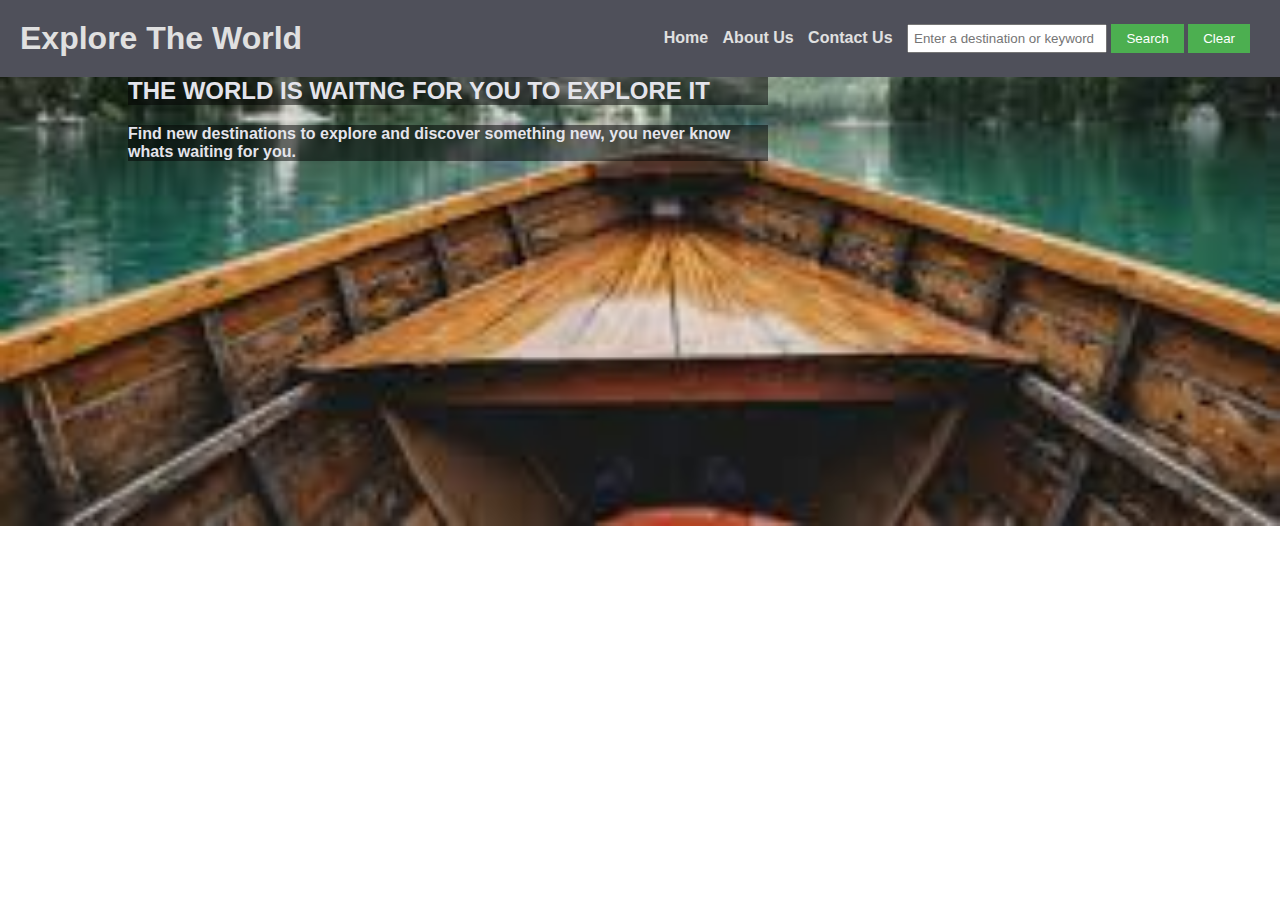
==== index.html @ d9ad9a86 "init" ====
<!DOCTYPE html>
<html lang="en">
    <head>
        <meta charset="UTF-8">
        <title>Explore The World</title>
        <link rel="stylesheet" href="./travel_recommendation.css">
    </head>
    <body>
        <nav> <h1>Explore The World</h1>
            <ul>
                <li><a href="./travel_recommendation.html" id="home">Home </a></li>
                <li><a href="./about_us.html" id="contact">About Us </a></li>
                <li><a href="./contact_us.html" id="contact">Contact Us </a></li>
                <li>
                    <!-- <div class="searchBar"> -->
                        <input type="text" id="search" placeholder="Enter a destination or keyword">
                        <button id='btnSearch'>Search</button>
                        <button id='btnClear'>Clear</button>
                    <!-- </div> -->
                </li>
            </ul>
        </nav>

        <div id="container">
            <div id="sideBar">
            </div>
            <div id="content">
                <div id = "intro">
                    <div id = "box">
                        <h1> THE WORLD IS WAITNG FOR YOU TO EXPLORE IT </h1>
                    </div>
                    <div id = "box">
                        <p>
                            Find new destinations to explore and discover something new, you never know whats waiting for you. 
                        </p>
                    </div>
                </div>
            </div>
            <div class="searchCondition">
                <div id="result"></div>
            </div>
        </div>
        <script src="./travel_recommendation.js"></script>
    </body>
</html>
---- travel_recommendation.css ----
/* Basic CSS for the navigation bar */

* {
    margin: 0;
    padding: 0;
    box-sizing: border-box;
}

nav {
    background-color: #4f505a;
    padding: 20px;
    display: flex;
    align-items: center;
    justify-content: space-between;
}

nav h1 {
    margin: 0;
    color: #e0e0e0;
}

nav ul {
    list-style-type: none;
    /* padding: 0; */
}

nav ul li {
    display: inline;
    margin-right: 10px;
}

nav a {
    text-decoration: none;
    color: #e0e0e0;
    font-weight: bold;
}


/* Basic CSS for the form elements */
body {
    font-family: Arial, sans-serif;
    background-image: url("background.jpg");
    background-position: center;
    background-repeat: no-repeat;
    background-size:cover;
    display: flex;
    flex-direction: column;
    height: 100%;
}

#container{
    display: flex;
    flex-direction: row;
    width: 100%;
    align-items: center;
    height: 100%;
}


#container #sideBar{
    width:10%;
    display: flex;
    flex-direction: column;
}

#container #content{
    width:50%;
    display: flex;
    flex-direction: column;
    justify-content: center;
    align-items: center;
}

h1 {
    margin-bottom: 20px;
}

div {
    margin-bottom: 10px;
}

label {
    display: inline-block;
    width: 100px;
}

input[type="text"],
input[type="number"],
select {
    width: 200px;
    padding: 5px;
}

button {
    padding: 7px 15px;
    background-color: #4CAF50;
    color: white;
    border: none;
    cursor: pointer;
}

button:hover {
    background-color: #45a049;
}

/* Basic CSS for the report section */
h2 {
    margin-top: 30px;
}

#intro {
    justify-content: center;
    align-items: center;
    color: #fff;
    font-weight: bold;
}

#intro #box {
    font-size: medium;
    background: rgba(0, 0, 0, 0.5);
}

#intro p {
    /* background-color: #000; */
    font-size: medium;
    color: #e4e4eb;
    /* opacity: 1; */
}

#intro h1 {
    font-size: x-large;
    color: #e4e4eb;
    /* opacity: 1; */
}

#result .location {
    background: rgba(0, 0, 0, 0.5);
    padding: 10px;
    height: 400px;
    width: 500px;
    display: flex;
    align-items: center;
    justify-content: space-around;
    flex-direction: column;
    word-wrap: break-word;
    border-radius: 5px;
}

.location img {
    width: 400px;
    height: 200px;
}
.location .details{
    background-color: #fff;
    margin-bottom: 8px;
    border-radius: 5px;
}
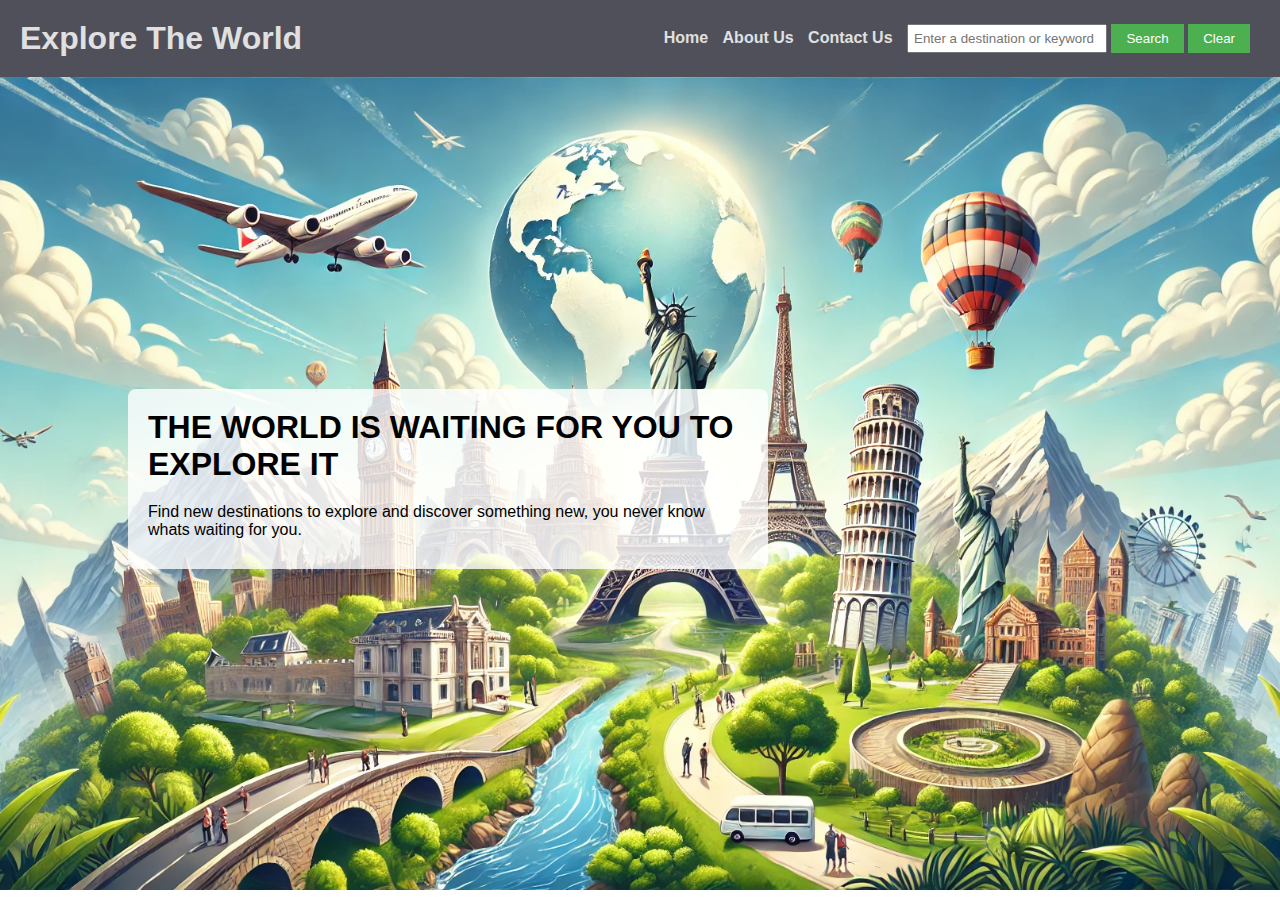
==== commit 08010f1e: "cleaned up formatting" ====
--- a/index.html
+++ b/index.html
@@ -1,45 +1,45 @@
 <!DOCTYPE html>
 <html lang="en">
-    <head>
-        <meta charset="UTF-8">
-        <title>Explore The World</title>
-        <link rel="stylesheet" href="./travel_recommendation.css">
-    </head>
-    <body>
-        <nav> <h1>Explore The World</h1>
-            <ul>
-                <li><a href="./travel_recommendation.html" id="home">Home </a></li>
-                <li><a href="./about_us.html" id="contact">About Us </a></li>
-                <li><a href="./contact_us.html" id="contact">Contact Us </a></li>
-                <li>
-                    <!-- <div class="searchBar"> -->
-                        <input type="text" id="search" placeholder="Enter a destination or keyword">
-                        <button id='btnSearch'>Search</button>
-                        <button id='btnClear'>Clear</button>
-                    <!-- </div> -->
-                </li>
-            </ul>
-        </nav>
 
-        <div id="container">
-            <div id="sideBar">
-            </div>
-            <div id="content">
-                <div id = "intro">
-                    <div id = "box">
-                        <h1> THE WORLD IS WAITNG FOR YOU TO EXPLORE IT </h1>
-                    </div>
-                    <div id = "box">
-                        <p>
-                            Find new destinations to explore and discover something new, you never know whats waiting for you. 
-                        </p>
-                    </div>
-                </div>
-            </div>
-            <div class="searchCondition">
-                <div id="result"></div>
+<head>
+    <meta charset="UTF-8">
+    <title>Explore The World</title>
+    <link rel="stylesheet" href="./travel_recommendation.css">
+</head>
+
+<body>
+    <nav>
+        <h1>Explore The World</h1>
+        <ul>
+            <li><a href="./index.html" id="home">Home </a></li>
+            <li><a href="./about_us.html" id="contact">About Us </a></li>
+            <li><a href="./contact_us.html" id="contact">Contact Us </a></li>
+            <li>
+                <!-- <div class="searchBar"> -->
+                <input type="text" id="search" placeholder="Enter a destination or keyword">
+                <button id='btnSearch'>Search</button>
+                <button id='btnClear'>Clear</button>
+                <!-- </div> -->
+            </li>
+        </ul>
+    </nav>
+
+    <div id="container">
+        <div id="sideBar">
+        </div>
+        <div id="content">
+            <div id="intro">
+                <h1> THE WORLD IS WAITING FOR YOU TO EXPLORE IT </h1>
+                <p>
+                    Find new destinations to explore and discover something new, you never know whats waiting for you.
+                </p>
             </div>
         </div>
-        <script src="./travel_recommendation.js"></script>
-    </body>
+        <div class="searchCondition">
+            <div id="result"></div>
+        </div>
+    </div>
+    <script src="./travel_recommendation.js"></script>
+</body>
+
 </html>--- a/travel_recommendation.css
+++ b/travel_recommendation.css
@@ -1,5 +1,4 @@
 /* Basic CSS for the navigation bar */
-
 * {
     margin: 0;
     padding: 0;
@@ -36,122 +35,136 @@
 }
 
 
-/* Basic CSS for the form elements */
+html,
 body {
+    height: 100%;
     font-family: Arial, sans-serif;
-    background-image: url("background.jpg");
-    background-position: center;
-    background-repeat: no-repeat;
-    background-size:cover;
+}
+
+body {
     display: flex;
     flex-direction: column;
-    height: 100%;
 }
 
-#container{
+#container {
+    flex: 1;
     display: flex;
     flex-direction: row;
     width: 100%;
     align-items: center;
-    height: 100%;
+    /* justify-content: center; */
+    background-image: url("new-background.jpg");
+    background-position: center;
+    background-repeat: no-repeat;
+    background-size: cover;
 }
 
-
-#container #sideBar{
-    width:10%;
+#container #sideBar {
+    width: 10%;
     display: flex;
     flex-direction: column;
 }
 
-#container #content{
-    width:50%;
+#container #content {
+    width: 50%;
     display: flex;
     flex-direction: column;
-    justify-content: center;
-    align-items: center;
+    /* justify-content: space-between; */
+    /* align-items: center; */
+    padding: 20px;
+    background: rgba(255, 255, 255, 0.8);
+    border-radius: 8px;
 }
 
 h1 {
+
     margin-bottom: 20px;
+
 }
 
+
+
 div {
+
     margin-bottom: 10px;
+
 }
 
+
+
 label {
+
     display: inline-block;
+
     width: 100px;
+
 }
 
+
+
 input[type="text"],
+
 input[type="number"],
+
 select {
+
     width: 200px;
+
     padding: 5px;
+
 }
 
+
+
 button {
+
     padding: 7px 15px;
+
     background-color: #4CAF50;
+
     color: white;
+
     border: none;
+
     cursor: pointer;
+
 }
 
+
+
 button:hover {
+
     background-color: #45a049;
+
 }
 
-/* Basic CSS for the report section */
-h2 {
-    margin-top: 30px;
-}
-
-#intro {
-    justify-content: center;
-    align-items: center;
-    color: #fff;
-    font-weight: bold;
-}
-
-#intro #box {
-    font-size: medium;
-    background: rgba(0, 0, 0, 0.5);
-}
-
-#intro p {
-    /* background-color: #000; */
-    font-size: medium;
-    color: #e4e4eb;
-    /* opacity: 1; */
-}
-
-#intro h1 {
-    font-size: x-large;
-    color: #e4e4eb;
-    /* opacity: 1; */
-}
 
 #result .location {
     background: rgba(0, 0, 0, 0.5);
-    padding: 10px;
-    height: 400px;
-    width: 500px;
+    padding: 20px;
+    width: 100%;
+    max-width: 600px;
     display: flex;
     align-items: center;
-    justify-content: space-around;
+    justify-content: center;
     flex-direction: column;
     word-wrap: break-word;
     border-radius: 5px;
+    margin: 20px 0;
 }
 
 .location img {
-    width: 400px;
-    height: 200px;
+    width: 100%;
+    height: 300px;
+    object-fit: cover;
+    border-radius: 5px;
 }
-.location .details{
+
+.location .details {
     background-color: #fff;
-    margin-bottom: 8px;
+    padding: 10px;
+    margin-top: 10px;
     border-radius: 5px;
+    color: #333;
+    text-align: center;
 }